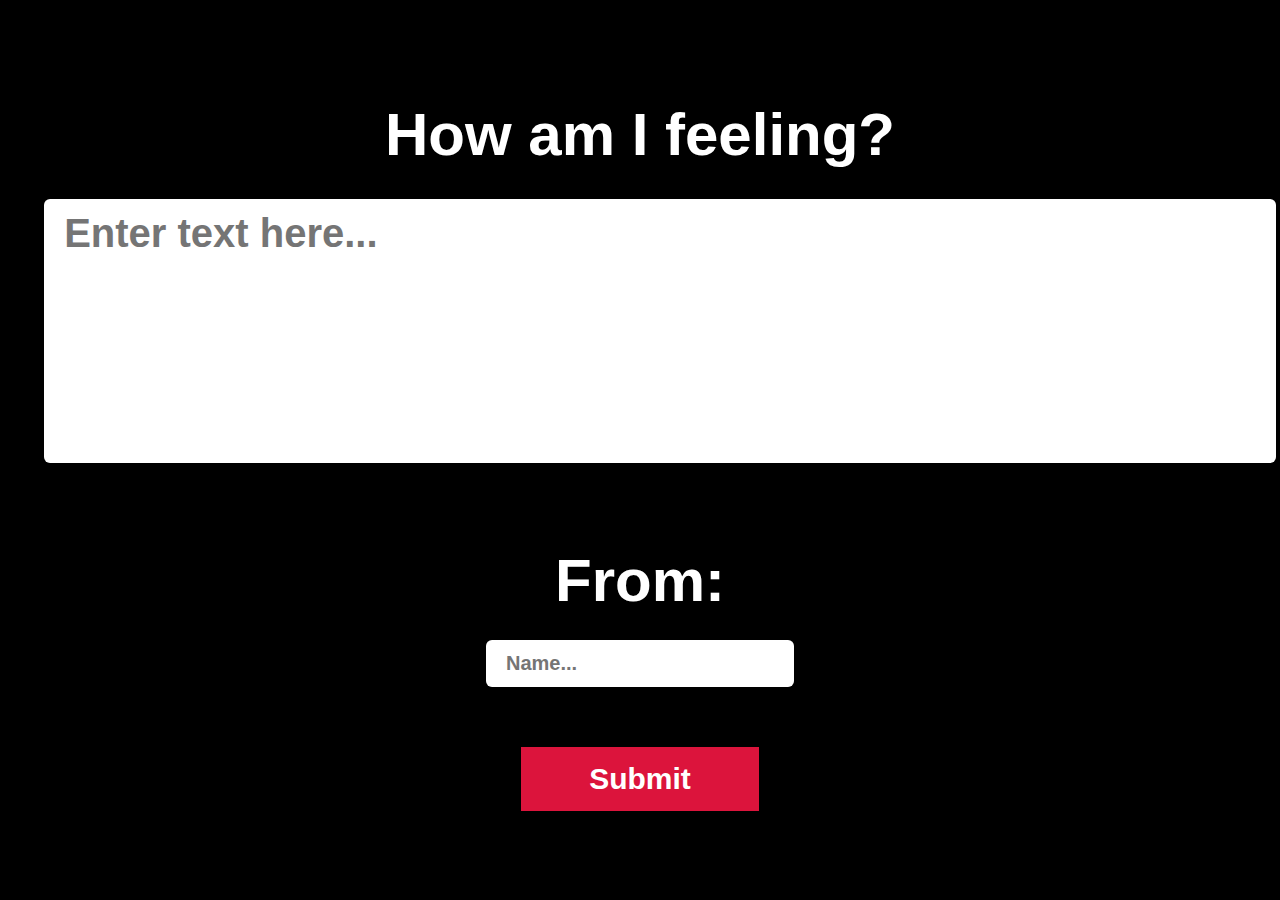
==== message.html @ 7a7a616a "Big shift" ====
<!DOCTYPE html>
<html lang="en">
<head>
    <meta charset="UTF-8">
    <meta http-equiv="X-UA-Compatible" content="IE=edge">
    <meta name="viewport" content="width=device-width, initial-scale=1.0">
    <title>Octo Test</title>
    <link rel="stylesheet" type="text/css" href="css/styles.css">
</head>
<body id="msg-body">
    <!--
    <button><a href="testhome.html">Back Home</a></button>
    -->
    <div id="octo-container">

        <form id="form">
            <label for="fname">How am I feeling? </label>
            <textarea id="msg" rows="4" cols="25" placeholder="Enter text here..."></textarea><br><br>
            <label for="lname">From: </label><br>
            <input type="text" id="frm" placeholder="Name..."><br>
            <button type="submit" id="submit" onclick="window.location.href='index.html'">Submit</button>
          </form>

    </div>

    
    
    <script src="index copy.js"></script> 
</body>
</html>
---- css/styles.css ----
html,
body{
    margin: 0px;
    height: 100%;
}

#octo-container{
    height: 100%;
    display:flex;
}

#button1,
#button2,
#button3{
    height:100%;
    width:100%;
    border: none;
    transition-duration: 0.5s;
}

#button1:hover,
#button2:hover{
    opacity: 80%;
}

#button1{
    display: flex;
    flex-direction: column;
    justify-content: center;
    align-items: center;
    color: white;
    background-color: crimson;
}

#button2{
    display: flex;
    flex-direction: column;
    justify-content: center;
    align-items: center;
    color: white;
    background-color: black;
}

#left-box{
    width: 50%;
    height: 100%;
}

#left-box-1{
    width: 100%;
    height: 100%;
}

#right-box{
    width: 50%;
   
    height: 100%;
}

.svg{
    width: 90%;
}

.full-page-svg{
    width: 80%;
}

.imagefeatures{
    width: 100%;

}

.content-container{
    display: flex;
    flex-direction: column;
    justify-content: center;
    align-items: center;
    flex-grow: 8;
}


#vert-box{
    display: flex;
    flex-direction: column;
    flex-grow: 2;
}


.flex-container {
    display: flex;
    align-items: stretch;
    background-color: #f1f1f1;
    height: 100%;
  }
  
  .flex-container > div {
    color: white;
    font-size: 30px;
    text-align: center;
    
  }

  #text-div{
    background-color: #5C0A19;
    flex-grow: 1;
    color: white;
    font-family: Arial, Helvetica, sans-serif;
    font-weight: bold;
    padding-top: 30px;
    font-size: 35px;
    overflow-wrap: normal;
    
  }

#choose-div{
    flex-grow: 1;
}

#button3{
    background-color: #120205;
    color: white;
    font-family: Arial, Helvetica, sans-serif;
    font-weight: bold;
    font-size: 30px;
}

#button3:hover{
    font-size:80px;
}


span{
    color: #F7B6C2;
    font-size:30px;
}

#msg-body{
    background-color: black;
}

form{
    padding-top: 100px;
    margin: 0 auto;
    text-align: center;
    color: white;
    font-size: 60px;
    font-family: Arial, Helvetica, sans-serif;
    font-weight: bold;
}

#msg,
#frm{
    background-color: white;
    color: crimson;
    border: none;
    transition-duration: 0.5s;
    font-family: Arial, Helvetica, sans-serif;
    font-weight: bold;
    font-size: 20px;
    padding: 12px 20px;
    border-radius: 6px;
}

#msg{
    font-size: 40px;
    margin-top: 30px;
    width: 100%;
    height: 30%;
    resize:none;
}

#msg:focus,
#frm:focus{
    padding: 30px 40px;
    border: none;
    border: none;
    overflow: auto;
    outline: none;

    -webkit-box-shadow: none;
    -moz-box-shadow: none;
    box-shadow: none;

    resize: none;
}

#submit{
    margin-top: 60px;
    background-color: crimson;
    color: white;
    border: none;
    width: 20%;
    font-family: Arial, Helvetica, sans-serif;
    font-size: 30px;
    font-weight: bold;
    padding: 15px 20px;
    transition-duration: 0.5s; 

}

#submit:hover{
    font-size: 40px;
}
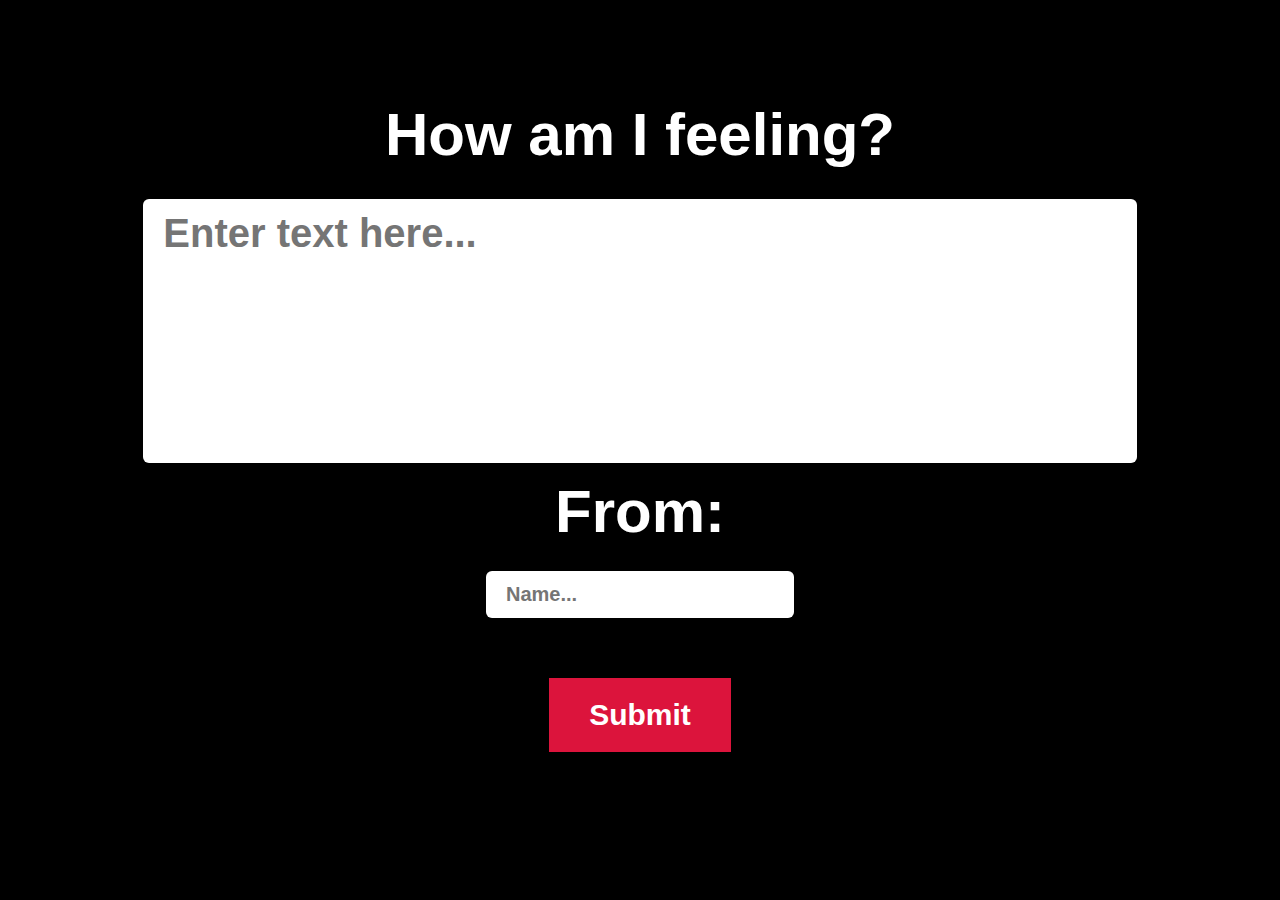
==== commit 22d97338: "mobile changes - 2" ====
--- a/message.html
+++ b/message.html
@@ -4,7 +4,7 @@
     <meta charset="UTF-8">
     <meta http-equiv="X-UA-Compatible" content="IE=edge">
     <meta name="viewport" content="width=device-width, initial-scale=1.0">
-    <title>Octo Test</title>
+    <title>Joey's Message</title>
     <link rel="stylesheet" type="text/css" href="css/styles.css">
 </head>
 <body id="msg-body">
@@ -15,7 +15,7 @@
 
         <form id="form">
             <label for="fname">How am I feeling? </label>
-            <textarea id="msg" rows="4" cols="25" placeholder="Enter text here..."></textarea><br><br>
+            <textarea id="msg" rows="4" cols="25" placeholder="Enter text here..."></textarea><br>
             <label for="lname">From: </label><br>
             <input type="text" id="frm" placeholder="Name..."><br>
             <button type="submit" id="submit" onclick="window.location.href='index.html'">Submit</button>
--- a/css/styles.css
+++ b/css/styles.css
@@ -71,6 +71,7 @@
 }
 
 .content-container{
+    background-color: crimson;
     display: flex;
     flex-direction: column;
     justify-content: center;
@@ -164,7 +165,7 @@
 #msg{
     font-size: 40px;
     margin-top: 30px;
-    width: 100%;
+    width: 80%;
     height: 30%;
     resize:none;
 }
@@ -189,11 +190,10 @@
     background-color: crimson;
     color: white;
     border: none;
-    width: 20%;
     font-family: Arial, Helvetica, sans-serif;
     font-size: 30px;
     font-weight: bold;
-    padding: 15px 20px;
+    padding: 20px 40px;
     transition-duration: 0.5s; 
 
 }
